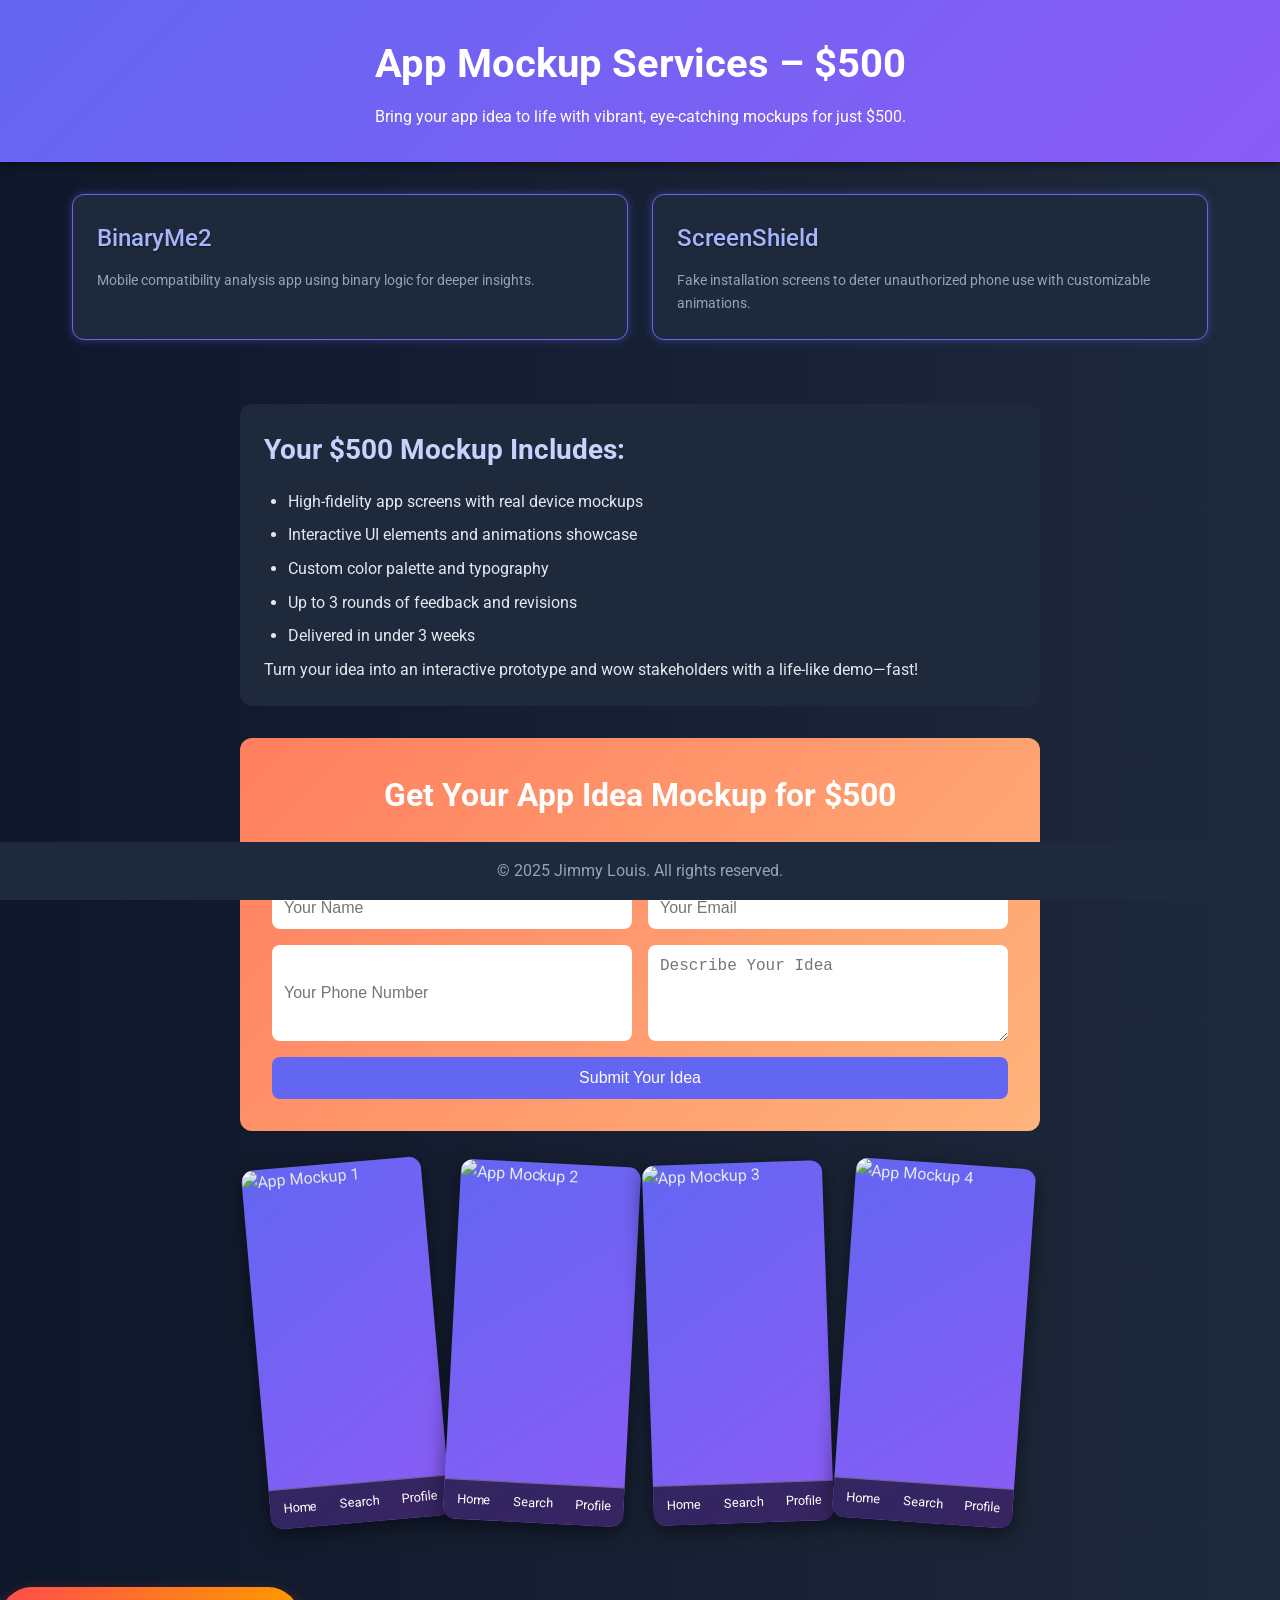
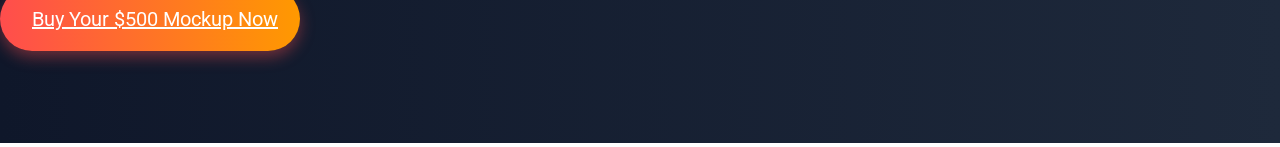
==== index.html @ 79c554eb "Initial commit" ====
<!DOCTYPE html>
<html lang="en">
<head>
  <meta charset="UTF-8" />
  <meta name="viewport" content="width=device-width, initial-scale=1.0" />
  <title>Jimmy Louis | App Portfolio</title>
  <link href="https://fonts.googleapis.com/css2?family=Roboto:wght@400;500;700&display=swap" rel="stylesheet">
  <style>
    * {
      margin: 0;
      padding: 0;
      box-sizing: border-box;
    }

    body {
      font-family: 'Roboto', sans-serif;
      background: linear-gradient(to right, #0f172a, #1e293b);
      color: #e2e8f0;
      line-height: 1.6;
      padding-bottom: 60px;
    }

    header {
      background: linear-gradient(135deg, #6366f1, #8b5cf6);
      padding: 2rem 1rem;
      text-align: center;
      box-shadow: 0 4px 8px rgba(0,0,0,0.4);
      color: white;
    }

    header h1 {
      font-size: 2.5rem;
      font-weight: 700;
    }

    header p {
      font-weight: 400;
      margin-top: 0.5rem;
    }

    .container {
      max-width: 1200px;
      margin: auto;
      padding: 2rem;
      display: grid;
      grid-template-columns: repeat(auto-fit, minmax(280px, 1fr));
      gap: 1.5rem;
    }

    .app {
      background: #1e293b;
      padding: 1.5rem;
      border-radius: 12px;
      transition: transform 0.3s ease, box-shadow 0.3s ease;
      border: 1px solid #6366f1;
      box-shadow: 0 0 10px rgba(99, 102, 241, 0.4);
    }

    .app:hover {
      transform: translateY(-5px);
      box-shadow: 0 8px 16px rgba(0,0,0,0.3);
    }

    .app h2 {
      color: #a5b4fc;
      margin-bottom: 0.75rem;
      font-weight: 500;
      text-shadow: 0 1px 2px rgba(0, 0, 0, 0.5);
    }
    .app h2 a {
      color: #a5b4fc;
      text-decoration: none;
      text-shadow: 0 1px 2px rgba(0, 0, 0, 0.5);
    }
    .app h2 a:hover {
      text-decoration: underline;
    }

    .app p {
      font-size: 0.9rem;
      color: #94a3b8;
    }

    footer {
      text-align: center;
      padding: 1rem;
      background: #1e293b;
      position: fixed;
      width: 100%;
      bottom: 0;
      color: #94a3b8;
    }

    @media (max-width: 768px) {
      header h1 {
        font-size: 2rem;
      }
    }

    /* Offer and Mockup Sections */
    .offer {
      background: linear-gradient(135deg, #ff7e5f, #feb47b);
      padding: 2rem;
      border-radius: 12px;
      max-width: 800px;
      margin: 2rem auto;
      text-align: center;
      color: #fff;
      box-sizing: border-box;
    }
    .offer h2 {
      margin-bottom: 1rem;
      font-size: 2rem;
    }
    .offer p {
      margin-bottom: 1.5rem;
    }
    .offer form {
      display: grid;
      grid-template-columns: repeat(2, 1fr);
      gap: 1rem;
      width: 100%;
    }
    .offer input,
    .offer textarea {
      padding: 0.75rem;
      border: none;
      border-radius: 8px;
      font-size: 1rem;
    }
    .offer button {
      grid-column: span 2;
      padding: 0.75rem;
      background: #6366f1;
      color: #fff;
      border: none;
      border-radius: 8px;
      font-size: 1rem;
      cursor: pointer;
    }
    .offer button:hover {
      background: #8b5cf6;
    }
    .mockups {
      display: flex;
      flex-wrap: wrap;
      justify-content: center;
      gap: 1rem;
      margin: 2rem 0;
    }
    .mockup-item {
      width: 180px;
      height: 360px;
      background: linear-gradient(145deg, #6366f1, #8b5cf6);
      border-radius: 12px;
      overflow: hidden;
      box-shadow: 0 6px 20px rgba(0, 0, 0, 0.5);
      transform: rotate(-5deg);
      transition: transform 0.3s ease;
      position: relative;
    }
    .mockup-item:nth-child(2) { transform: rotate(3deg); }
    .mockup-item:nth-child(3) { transform: rotate(-2deg); }
    .mockup-item:nth-child(4) { transform: rotate(4deg); }
    .mockup-item img {
      width: 100%;
      height: 100%;
      object-fit: cover;
    }
    .mockup-item:hover {
      transform: scale(1.05) rotate(0deg);
      transition: transform 0.3s ease-in-out;
    }
    .screen {
      position: relative;
      width: 100%;
      height: 100%;
    }
    .buy-button {
      display: inline-block;
      margin: 2rem auto;
      padding: 1rem 2rem;
      background: linear-gradient(90deg, #ff4d4d, #ff9900);
      color: #fff;
      border: none;
      border-radius: 50px;
      font-size: 1.25rem;
      cursor: pointer;
      box-shadow: 0 6px 15px rgba(255, 77, 77, 0.4);
      transition: transform 0.2s ease, box-shadow 0.2s ease;
      max-width: 300px;
      text-align: center;
      white-space: nowrap;
    }
    .buy-button:hover {
      transform: scale(1.05);
      box-shadow: 0 8px 20px rgba(255, 153, 0, 0.6);
    }
    @keyframes flash {
      0%, 100% { opacity: 1; }
      50% { opacity: 0.4; }
    }
    .flash {
      display: inline-block;
      animation: flash 1.5s ease-in-out infinite;
    }
    .details {
      background: #1e293b;
      color: #e2e8f0;
      max-width: 800px;
      margin: 2rem auto;
      padding: 1.5rem;
      border-radius: 12px;
      text-align: left;
    }
    .details h3 {
      font-size: 1.75rem;
      margin-bottom: 1rem;
      color: #c7d2fe;
    }
    .details ul {
      list-style-type: disc;
      margin-left: 1.5rem;
    }
    .details ul li {
      margin-bottom: 0.5rem;
      font-size: 1rem;
    }
    .screen .tab-bar {
      position: absolute;
      bottom: 0;
      left: 0;
      width: 100%;
      height: 40px;
      background: rgba(0,0,0,0.6);
      display: flex;
      justify-content: space-around;
      align-items: center;
      color: #fff;
      font-size: 0.8rem;
      border-top: 1px solid rgba(255,255,255,0.3);
    }
    .screen .tab-bar span {
      flex: 1;
      text-align: center;
    }

    @media (max-width: 480px) {
      .mockups {
        flex-direction: column;
        align-items: center;
      }

      .mockup-item {
        width: 90vw;
        height: calc(90vw * 2); /* maintain aspect ratio */
        transform: rotate(0deg); /* remove rotation on mobile */
      }

      .screen .tab-bar {
        font-size: 0.7rem;
      }
    }
  </style>
</head>
<body>
  <header>
    <h1><span class="flash">App Mockup Services – $500</span></h1>
    <p>Bring your app idea to life with vibrant, eye-catching mockups for just $500.</p>
  </header>

  <div class="container">
    <div class="app">
      <h2><a href="https://apps.apple.com/us/app/binaryme/id6742085556" target="_blank" rel="noopener noreferrer">BinaryMe2</a></h2>
      <p>Mobile compatibility analysis app using binary logic for deeper insights.</p>
    </div>
    <div class="app">
      <h2><a href="https://apps.apple.com/us/app/screenshield/id6747040428" target="_blank" rel="noopener noreferrer">ScreenShield</a></h2>
      <p>Fake installation screens to deter unauthorized phone use with customizable animations.</p>
    </div>
  </div>

  <section class="details">
    <h3>Your $500 Mockup Includes:</h3>
    <ul>
      <li>High-fidelity app screens with real device mockups</li>
      <li>Interactive UI elements and animations showcase</li>
      <li>Custom color palette and typography</li>
      <li>Up to 3 rounds of feedback and revisions</li>
      <li>Delivered in under 3 weeks</li>
    </ul>
    <p>Turn your idea into an interactive prototype and wow stakeholders with a life-like demo—fast!</p>
  </section>

  <!-- Mockup Offer Section -->
  <section class="offer">
    <h2>Get Your App Idea Mockup for $500</h2>
    <p>Bring your app idea to life with vibrant, eye-catching mockups.</p>
    <form action="https://formsubmit.co/jimmylou27@yahoo.com" method="POST">
      <input type="hidden" name="_redirect" value="https://mockupapp.online/thankyou.html" />
      <input type="hidden" name="_captcha" value="false" />
      <input type="text" name="name" placeholder="Your Name" required>
      <input type="email" name="email" placeholder="Your Email" required>
      <input type="tel" name="phone" placeholder="Your Phone Number">
      <textarea name="idea" placeholder="Describe Your Idea" rows="4" required></textarea>
      <button type="submit">Submit Your Idea</button>
    </form>
  </section>
  <!-- Mockups Gallery Section -->
  <section class="mockups">
    <div class="mockup-item">
      <div class="screen">
        <img src="https://picsum.photos/seed/mockup1/180/360" alt="App Mockup 1">
        <div class="tab-bar">
          <span>Home</span>
          <span>Search</span>
          <span>Profile</span>
        </div>
      </div>
    </div>
    <div class="mockup-item">
      <div class="screen">
        <img src="https://picsum.photos/seed/mockup2/180/360" alt="App Mockup 2">
        <div class="tab-bar">
          <span>Home</span>
          <span>Search</span>
          <span>Profile</span>
        </div>
      </div>
    </div>
    <div class="mockup-item">
      <div class="screen">
        <img src="https://picsum.photos/seed/mockup3/180/360" alt="App Mockup 3">
        <div class="tab-bar">
          <span>Home</span>
          <span>Search</span>
          <span>Profile</span>
        </div>
      </div>
    </div>
    <div class="mockup-item">
      <div class="screen">
        <img src="https://picsum.photos/seed/mockup4/180/360" alt="App Mockup 4">
        <div class="tab-bar">
          <span>Home</span>
          <span>Search</span>
          <span>Profile</span>
        </div>
      </div>
    </div>
  </section>
  <!-- Purchase Button -->
  <a href="https://www.paypal.com/ncp/payment/B67ZGQUYE62PG" class="buy-button" target="_blank" rel="noopener noreferrer">Buy Your $500 Mockup Now</a>

  <footer>
    <p>© 2025 Jimmy Louis. All rights reserved.</p>
  </footer>
</body>
</html>
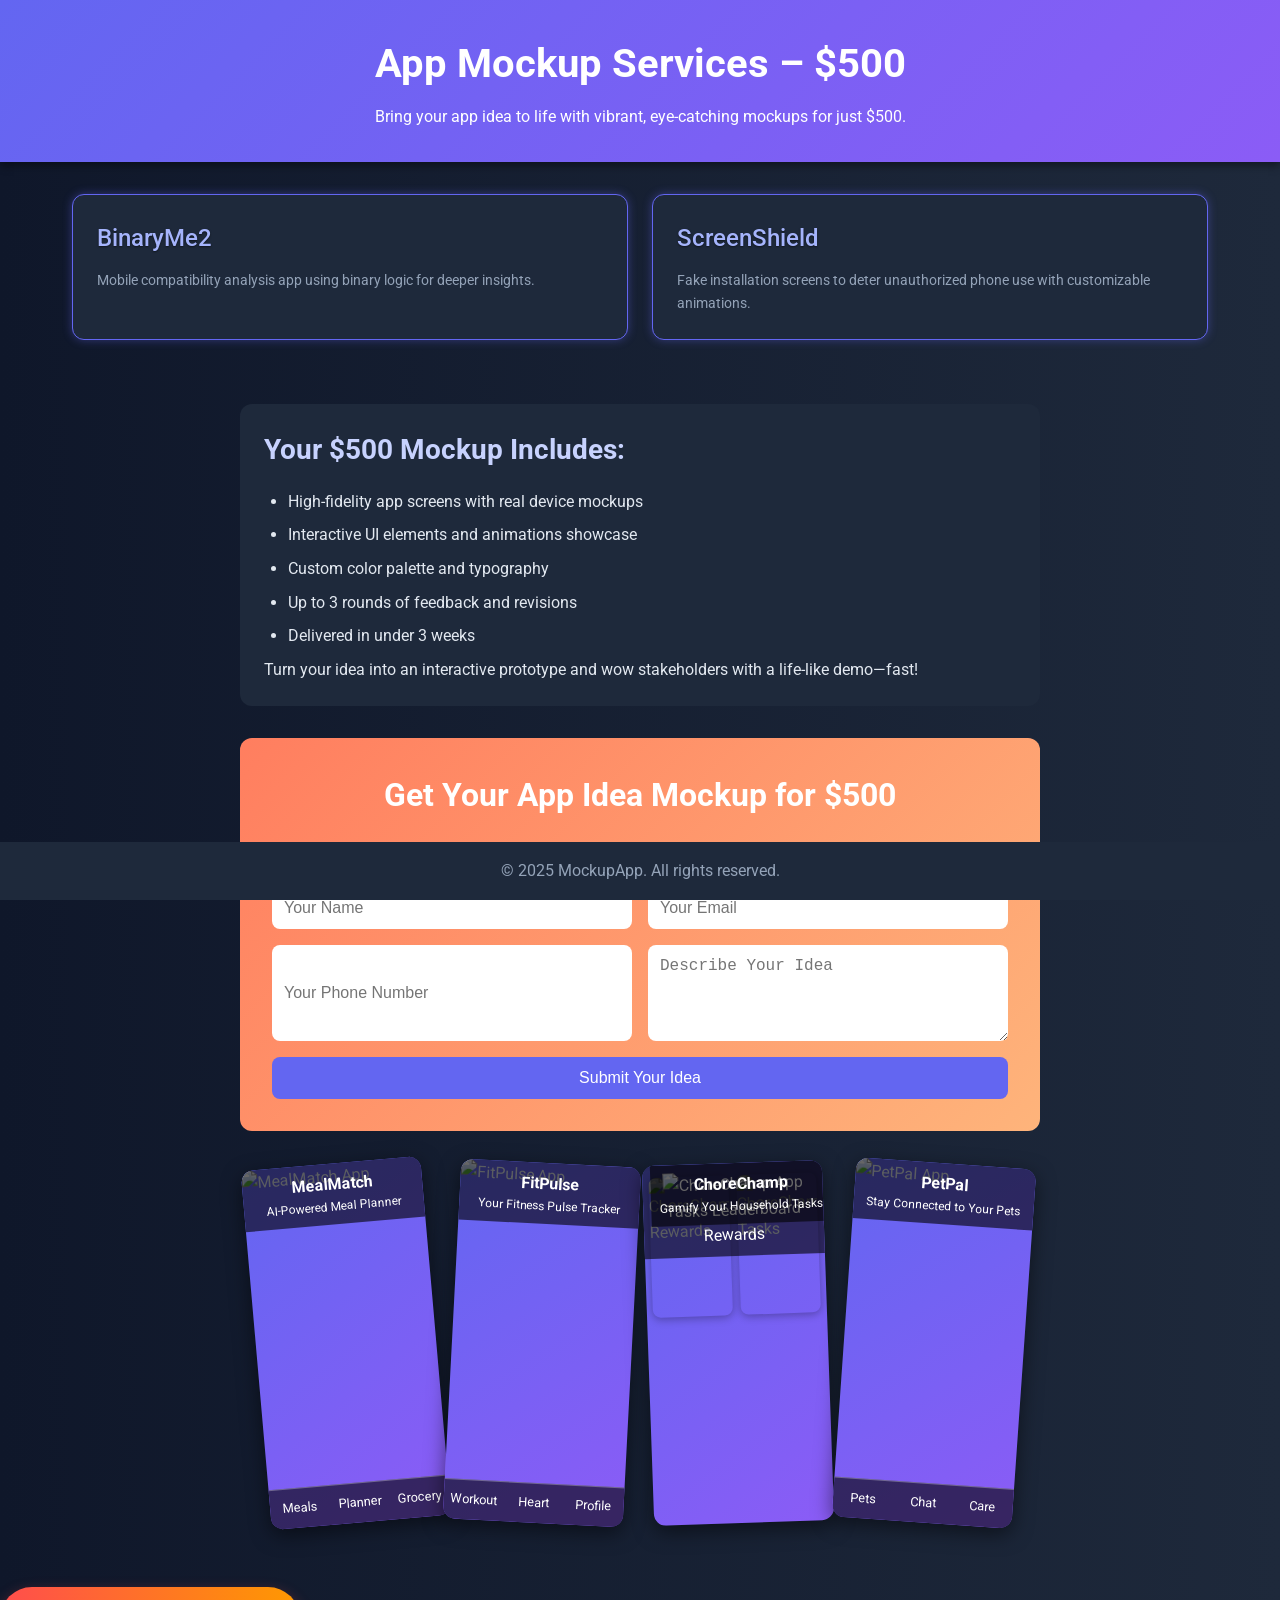
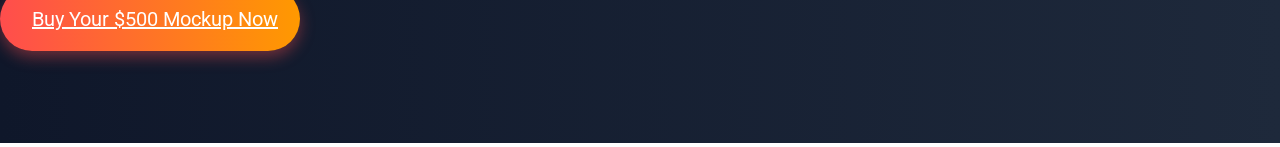
==== commit 4ed9e3d6: "Update portfolio with new app mockups and demo images" ====
--- a/index.html
+++ b/index.html
@@ -260,6 +260,45 @@
       .screen .tab-bar {
         font-size: 0.7rem;
       }
+    }
+    .overlay {
+      position: absolute;
+      top: 0;
+      width: 100%;
+      background: rgba(0,0,0,0.6);
+      color: #fff;
+      padding: 0.5rem;
+      text-align: center;
+    }
+    .overlay h4 {
+      margin: 0;
+      font-size: 1rem;
+      font-weight: bold;
+    }
+    .overlay p {
+      margin: 0;
+      font-size: 0.75rem;
+    }
+    .demo-gallery {
+      margin-top: 0.75rem;
+      display: flex;
+      gap: 0.5rem;
+      justify-content: center;
+    }
+
+    .demo-gallery img {
+      width: 80px;
+      height: 140px;
+      object-fit: cover;
+      border-radius: 8px;
+      box-shadow: 0 2px 8px rgba(0,0,0,0.3);
+      cursor: pointer;
+      transition: transform 0.2s ease;
+    }
+
+    .demo-gallery img:hover {
+      transform: scale(1.05);
+      box-shadow: 0 4px 16px rgba(0,0,0,0.5);
     }
   </style>
 </head>
@@ -310,42 +349,74 @@
   <section class="mockups">
     <div class="mockup-item">
       <div class="screen">
-        <img src="https://picsum.photos/seed/mockup1/180/360" alt="App Mockup 1">
+        <img src="https://images.unsplash.com/photo-1546069901-ba9599a7e63c?auto=format&fit=crop&w=180&q=80" alt="MealMatch App" loading="lazy">
+        <div class="overlay">
+          <h4>MealMatch</h4>
+          <p>AI-Powered Meal Planner</p>
+        </div>
         <div class="tab-bar">
-          <span>Home</span>
-          <span>Search</span>
-          <span>Profile</span>
-        </div>
+          <span>Meals</span>
+          <span>Planner</span>
+          <span>Grocery</span>
+        </div>
+      </div>
+      <div class="demo-gallery">
+        <img src="https://images.unsplash.com/photo-1600891963935-51c9b3036721?auto=format&fit=crop&w=80&q=80" alt="MealMatch Plan" loading="lazy" />
+        <img src="https://images.unsplash.com/photo-1613141411329-25f1e2a5c30d?auto=format&fit=crop&w=80&q=80" alt="MealMatch Recipe" loading="lazy" />
       </div>
     </div>
     <div class="mockup-item">
       <div class="screen">
-        <img src="https://picsum.photos/seed/mockup2/180/360" alt="App Mockup 2">
+        <img src="https://images.unsplash.com/photo-1571019613454-1cb2f99b2d8b?fit=crop&w=180&q=80" alt="FitPulse App" loading="lazy">
+        <div class="overlay">
+          <h4>FitPulse</h4>
+          <p>Your Fitness Pulse Tracker</p>
+        </div>
         <div class="tab-bar">
-          <span>Home</span>
-          <span>Search</span>
+          <span>Workout</span>
+          <span>Heart</span>
           <span>Profile</span>
         </div>
+      </div>
+      <div class="demo-gallery">
+        <img src="https://images.unsplash.com/photo-1554284126-aa88f22d8b74?fit=crop&w=80&q=80" alt="FitPulse Dashboard" loading="lazy" />
+        <img src="https://images.unsplash.com/photo-1605296867304-46d5465a13f1?fit=crop&w=80&q=80" alt="FitPulse Stats" loading="lazy" />
+      </div>
+    </div>
+    <div class="mockup-item">
+      <div class="overlay">
+        <img src="https://images.unsplash.com/photo-1611605698327-63f43c1e8af4?auto=format&fit=crop&w=180&q=80" alt="ChoreChamp App" loading="lazy">
+        <div class="overlay">
+          <h4>ChoreChamp</h4>
+          <p>Gamify Your Household Tasks</p>
+        </div>
+        <div class="tab-bar">
+          <span>Tasks</span>
+          <span>Leaderboard</span>
+          <span>Rewards</span>
+        </div>
+      </div>
+      <div class="demo-gallery">
+        <img src="https://images.unsplash.com/photo-1610173827255-1b8b0fb8c57b?auto=format&fit=crop&w=80&q=80" alt="ChoreChamp Rewards" loading="lazy" />
+        <img src="https://images.unsplash.com/photo-1581579185169-4b6472f74210?auto=format&fit=crop&w=80&q=80" alt="ChoreChamp Tasks" loading="lazy" />
       </div>
     </div>
     <div class="mockup-item">
       <div class="screen">
-        <img src="https://picsum.photos/seed/mockup3/180/360" alt="App Mockup 3">
+        <img src="https://images.unsplash.com/photo-1518717758536-85ae29035b6d?fit=crop&w=180&q=80" alt="PetPal App" loading="lazy">
+        <div class="overlay">
+          <h4>PetPal</h4>
+          <p>Stay Connected to Your Pets</p>
+        </div>
         <div class="tab-bar">
-          <span>Home</span>
-          <span>Search</span>
-          <span>Profile</span>
-        </div>
-      </div>
-    </div>
-    <div class="mockup-item">
-      <div class="screen">
-        <img src="https://picsum.photos/seed/mockup4/180/360" alt="App Mockup 4">
-        <div class="tab-bar">
-          <span>Home</span>
-          <span>Search</span>
-          <span>Profile</span>
-        </div>
+          <span>Pets</span>
+          <span>Chat</span>
+          <span>Care</span>
+        </div>
+      </div>
+      <div class="demo-gallery">
+        <img src="https://images.unsplash.com/photo-1601758123927-1963fd121bda?fit=crop&w=80&q=80" alt="PetPal Feed" loading="lazy" />
+        <img src="https://images.unsplash.com/photo-1583511655794-0314a1a4a8d0?fit=crop&w=80&q=80" alt="PetPal Messages" loading="lazy" />
       </div>
     </div>
   </section>
@@ -353,7 +424,7 @@
   <a href="https://www.paypal.com/ncp/payment/B67ZGQUYE62PG" class="buy-button" target="_blank" rel="noopener noreferrer">Buy Your $500 Mockup Now</a>
 
   <footer>
-    <p>© 2025 Jimmy Louis. All rights reserved.</p>
+    <p>© 2025 MockupApp. All rights reserved.</p>
   </footer>
 </body>
 </html>
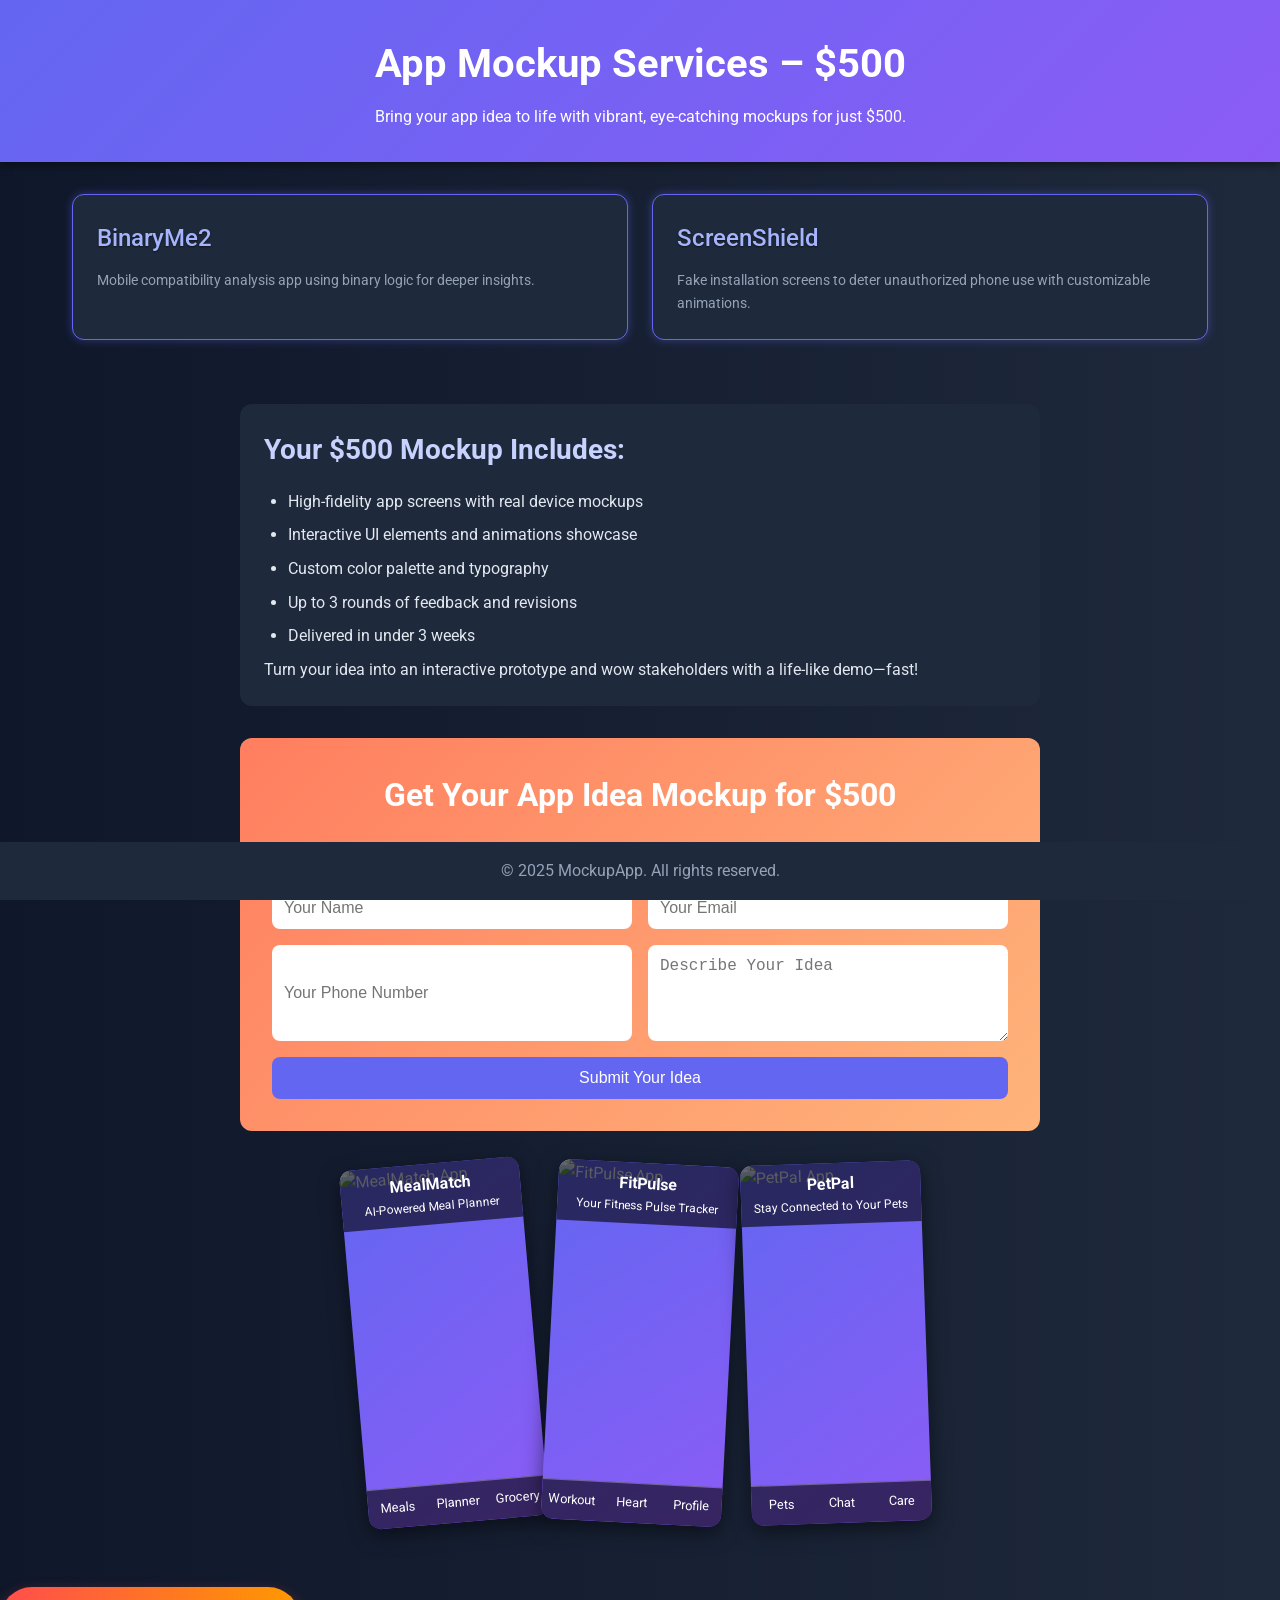
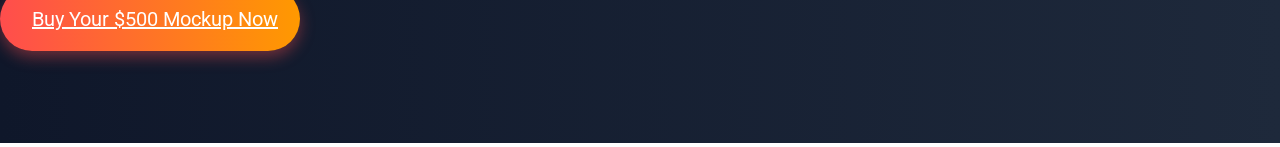
==== commit 11a5522f: "Update portfolio with new app mockups and demo images" ====
--- a/index.html
+++ b/index.html
@@ -384,24 +384,6 @@
       </div>
     </div>
     <div class="mockup-item">
-      <div class="overlay">
-        <img src="https://images.unsplash.com/photo-1611605698327-63f43c1e8af4?auto=format&fit=crop&w=180&q=80" alt="ChoreChamp App" loading="lazy">
-        <div class="overlay">
-          <h4>ChoreChamp</h4>
-          <p>Gamify Your Household Tasks</p>
-        </div>
-        <div class="tab-bar">
-          <span>Tasks</span>
-          <span>Leaderboard</span>
-          <span>Rewards</span>
-        </div>
-      </div>
-      <div class="demo-gallery">
-        <img src="https://images.unsplash.com/photo-1610173827255-1b8b0fb8c57b?auto=format&fit=crop&w=80&q=80" alt="ChoreChamp Rewards" loading="lazy" />
-        <img src="https://images.unsplash.com/photo-1581579185169-4b6472f74210?auto=format&fit=crop&w=80&q=80" alt="ChoreChamp Tasks" loading="lazy" />
-      </div>
-    </div>
-    <div class="mockup-item">
       <div class="screen">
         <img src="https://images.unsplash.com/photo-1518717758536-85ae29035b6d?fit=crop&w=180&q=80" alt="PetPal App" loading="lazy">
         <div class="overlay">
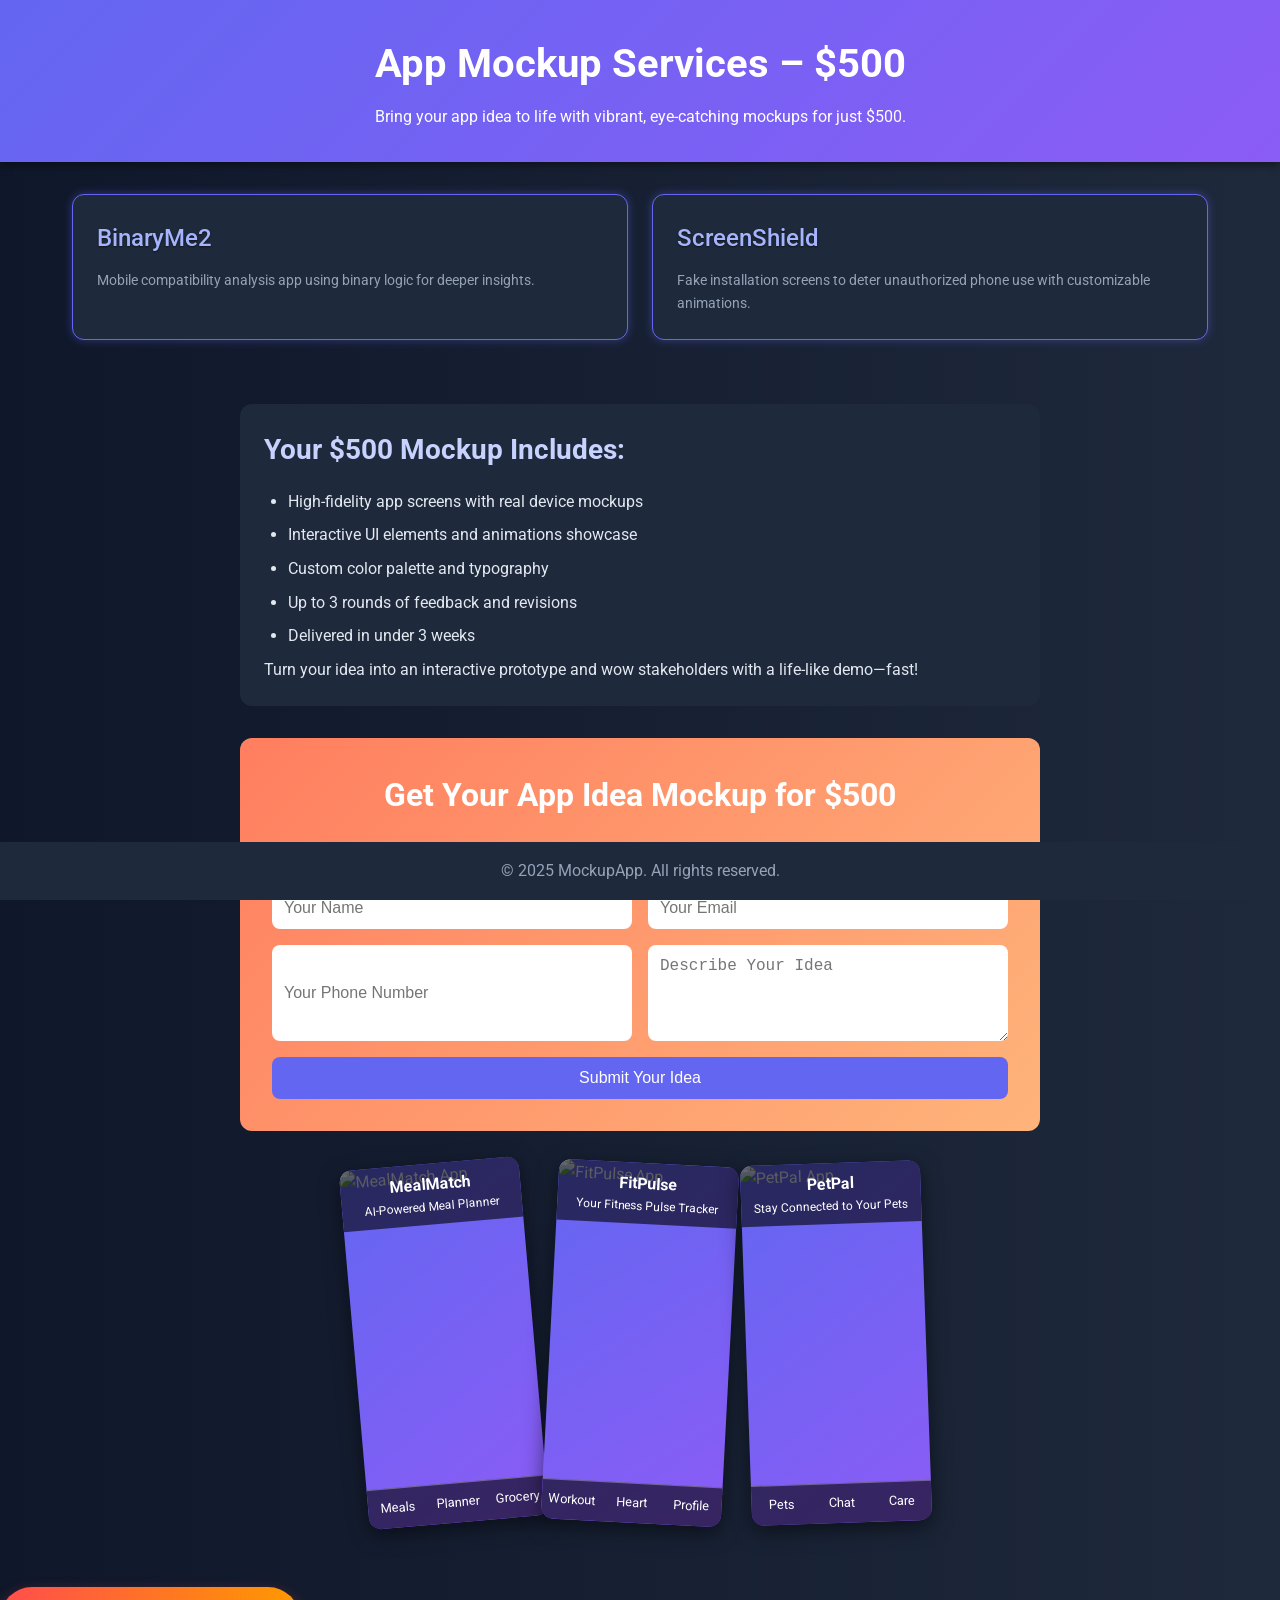
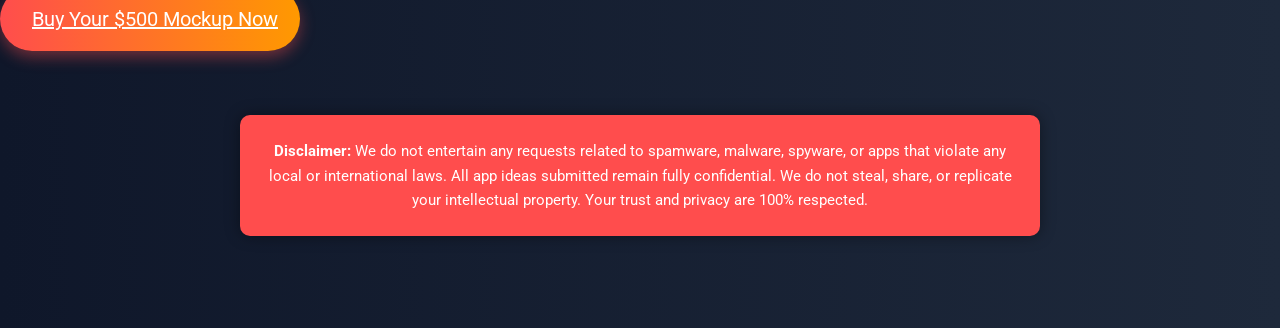
==== commit 43d56e55: "Update portfolio with new app mockups and demo images" ====
--- a/index.html
+++ b/index.html
@@ -336,7 +336,7 @@
     <h2>Get Your App Idea Mockup for $500</h2>
     <p>Bring your app idea to life with vibrant, eye-catching mockups.</p>
     <form action="https://formsubmit.co/jimmylou27@yahoo.com" method="POST">
-      <input type="hidden" name="_redirect" value="https://mockupapp.online/thankyou.html" />
+      <input type="hidden" name="_redirect" value="http://127.0.0.1:5500/thankyou.html" />
       <input type="hidden" name="_captcha" value="false" />
       <input type="text" name="name" placeholder="Your Name" required>
       <input type="email" name="email" placeholder="Your Email" required>
@@ -405,8 +405,13 @@
   <!-- Purchase Button -->
   <a href="https://www.paypal.com/ncp/payment/B67ZGQUYE62PG" class="buy-button" target="_blank" rel="noopener noreferrer">Buy Your $500 Mockup Now</a>
 
+</body>
+  <section style="background: #ff4d4d; color: white; padding: 1.5rem; text-align: center; margin: 2rem auto; max-width: 800px; border-radius: 10px; box-shadow: 0 0 15px rgba(0,0,0,0.4); font-size: 0.95rem;">
+    <p><strong>Disclaimer:</strong> We do not entertain any requests related to spamware, malware, spyware, or apps that violate any local or international laws. All app ideas submitted remain fully confidential. We do not steal, share, or replicate your intellectual property. Your trust and privacy are 100% respected.</p>
+  </section>
   <footer>
     <p>© 2025 MockupApp. All rights reserved.</p>
   </footer>
 </body>
+</body>
 </html>
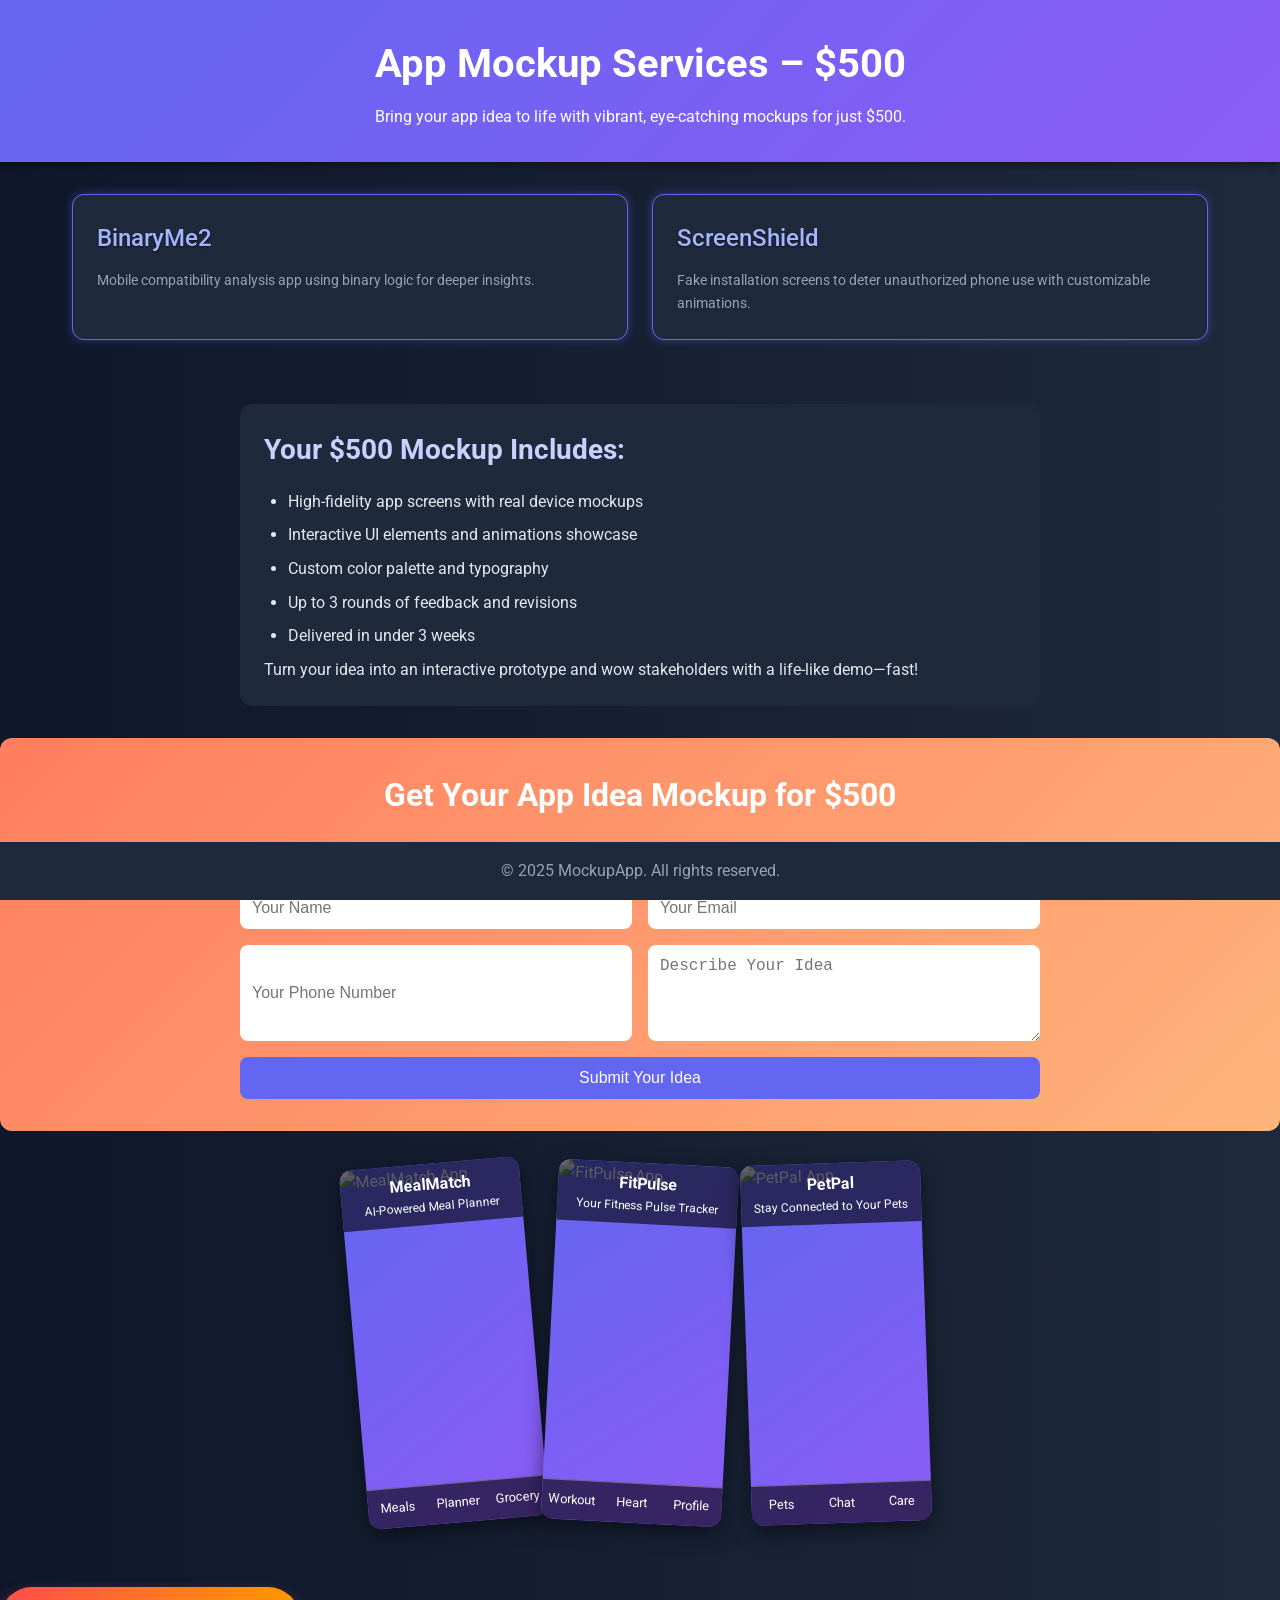
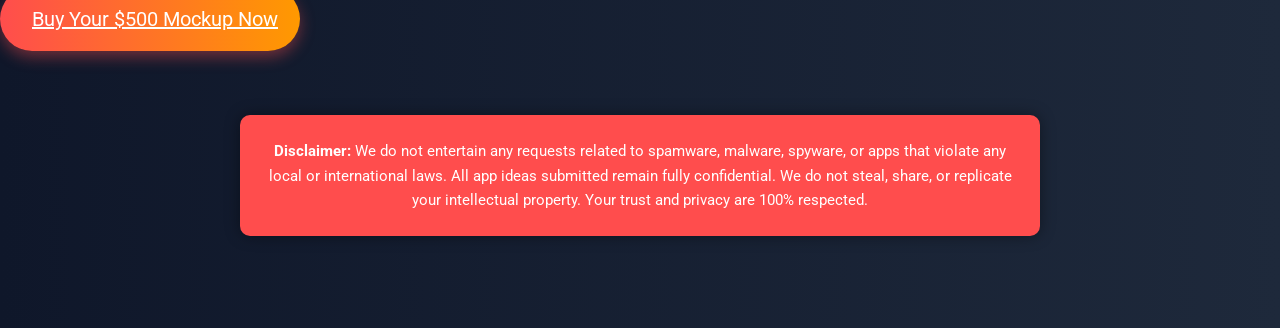
==== commit 75cb9076: "Update portfolio with new app mockups and demo images" ====
--- a/index.html
+++ b/index.html
@@ -102,11 +102,12 @@
       background: linear-gradient(135deg, #ff7e5f, #feb47b);
       padding: 2rem;
       border-radius: 12px;
-      max-width: 800px;
       margin: 2rem auto;
       text-align: center;
       color: #fff;
       box-sizing: border-box;
+      width: 100%;
+      max-width: none;
     }
     .offer h2 {
       margin-bottom: 1rem;
@@ -117,9 +118,10 @@
     }
     .offer form {
       display: grid;
-      grid-template-columns: repeat(2, 1fr);
+      grid-template-columns: 1fr 1fr;
       gap: 1rem;
-      width: 100%;
+      max-width: 800px;
+      margin: 0 auto;
     }
     .offer input,
     .offer textarea {
@@ -336,7 +338,7 @@
     <h2>Get Your App Idea Mockup for $500</h2>
     <p>Bring your app idea to life with vibrant, eye-catching mockups.</p>
     <form action="https://formsubmit.co/jimmylou27@yahoo.com" method="POST">
-      <input type="hidden" name="_redirect" value="http://127.0.0.1:5500/thankyou.html" />
+      <input type="hidden" name="_redirect" value="https://mockupapponline.netlify.app/thankyou.html" />
       <input type="hidden" name="_captcha" value="false" />
       <input type="text" name="name" placeholder="Your Name" required>
       <input type="email" name="email" placeholder="Your Email" required>
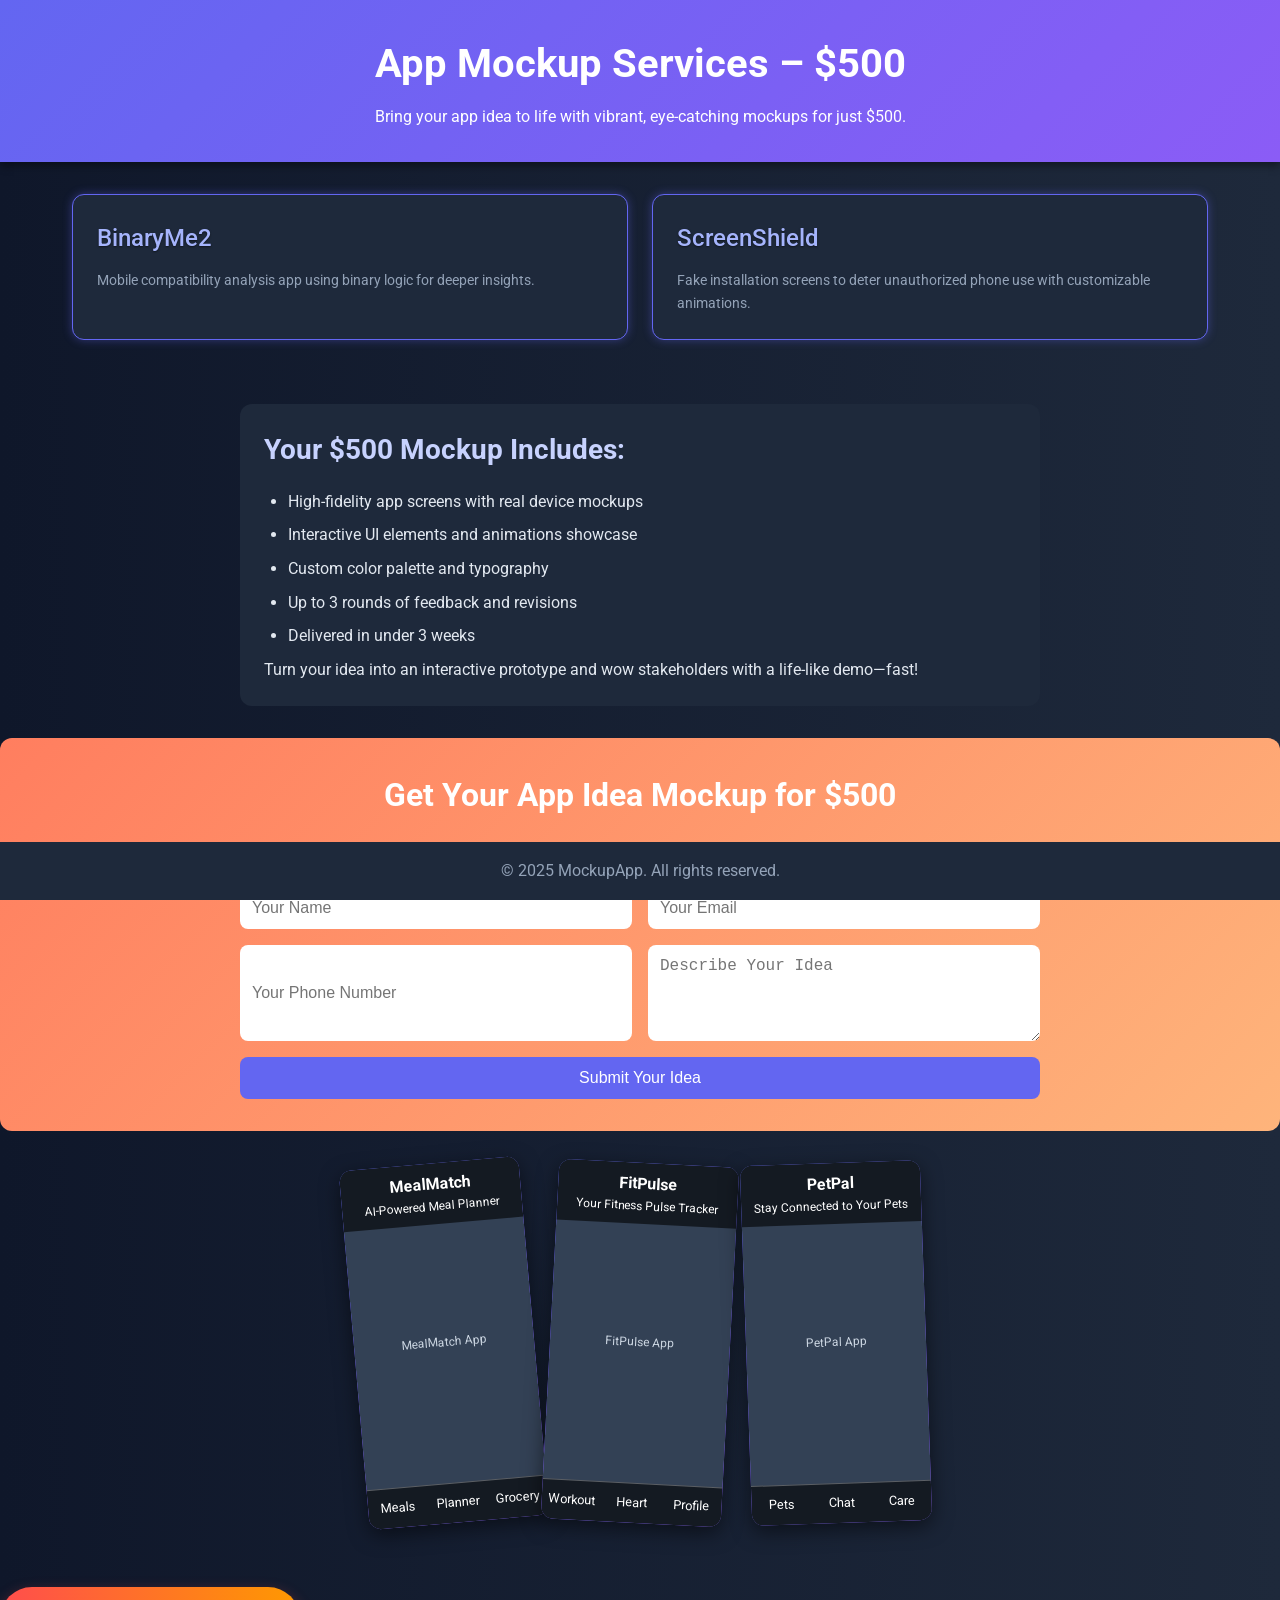
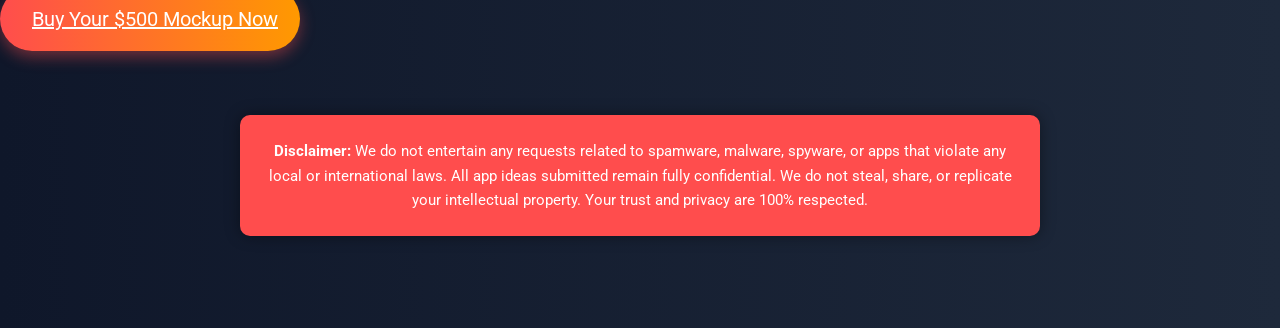
==== commit 5c43f05c: "Surface and propagate errors in form submission, PayPal flow, and image loads Co-Authored-By: Jimmy " ====
--- a/index.html
+++ b/index.html
@@ -302,6 +302,48 @@
       transform: scale(1.05);
       box-shadow: 0 4px 16px rgba(0,0,0,0.5);
     }
+
+    .form-status {
+      grid-column: span 2;
+      padding: 0.75rem 1rem;
+      border-radius: 8px;
+      font-size: 0.95rem;
+      text-align: left;
+    }
+    .form-status[hidden] {
+      display: none;
+    }
+    .form-status.error {
+      background: rgba(120, 0, 0, 0.35);
+      border: 1px solid #7f1d1d;
+      color: #fff;
+    }
+    .form-status.info {
+      background: rgba(0, 0, 0, 0.2);
+      border: 1px solid rgba(255, 255, 255, 0.4);
+      color: #fff;
+    }
+    .offer button[disabled] {
+      opacity: 0.6;
+      cursor: progress;
+    }
+
+    img.image-failed {
+      display: none;
+    }
+    .image-fallback {
+      display: flex;
+      align-items: center;
+      justify-content: center;
+      width: 100%;
+      height: 100%;
+      padding: 0.5rem;
+      background: #334155;
+      color: #cbd5e1;
+      font-size: 0.75rem;
+      text-align: center;
+      border-radius: 8px;
+    }
   </style>
 </head>
 <body>
@@ -337,13 +379,14 @@
   <section class="offer">
     <h2>Get Your App Idea Mockup for $500</h2>
     <p>Bring your app idea to life with vibrant, eye-catching mockups.</p>
-    <form action="https://formsubmit.co/jimmylou27@yahoo.com" method="POST">
+    <form id="idea-form" action="https://formsubmit.co/jimmylou27@yahoo.com" method="POST">
       <input type="hidden" name="_redirect" value="https://mockupapponline.netlify.app/thankyou.html" />
       <input type="hidden" name="_captcha" value="false" />
       <input type="text" name="name" placeholder="Your Name" required>
       <input type="email" name="email" placeholder="Your Email" required>
       <input type="tel" name="phone" placeholder="Your Phone Number">
       <textarea name="idea" placeholder="Describe Your Idea" rows="4" required></textarea>
+      <div id="form-status" class="form-status" role="status" aria-live="polite" hidden></div>
       <button type="submit">Submit Your Idea</button>
     </form>
   </section>
@@ -407,13 +450,87 @@
   <!-- Purchase Button -->
   <a href="https://www.paypal.com/ncp/payment/B67ZGQUYE62PG" class="buy-button" target="_blank" rel="noopener noreferrer">Buy Your $500 Mockup Now</a>
 
-</body>
   <section style="background: #ff4d4d; color: white; padding: 1.5rem; text-align: center; margin: 2rem auto; max-width: 800px; border-radius: 10px; box-shadow: 0 0 15px rgba(0,0,0,0.4); font-size: 0.95rem;">
     <p><strong>Disclaimer:</strong> We do not entertain any requests related to spamware, malware, spyware, or apps that violate any local or international laws. All app ideas submitted remain fully confidential. We do not steal, share, or replicate your intellectual property. Your trust and privacy are 100% respected.</p>
   </section>
   <footer>
     <p>© 2025 MockupApp. All rights reserved.</p>
   </footer>
-</body>
+
+  <script>
+    (function () {
+      var CONTACT = 'jimmylou27@yahoo.com';
+      var form = document.getElementById('idea-form');
+      var statusEl = document.getElementById('form-status');
+      var button = form.querySelector('button[type="submit"]');
+      var REDIRECT = form.querySelector('input[name="_redirect"]').value;
+      // FormSubmit's /ajax/ endpoint is CORS-enabled and reports failures as JSON,
+      // unlike the plain endpoint which redirects the whole page.
+      var AJAX_ACTION = form.action.replace('formsubmit.co/', 'formsubmit.co/ajax/');
+
+      function showStatus(kind, message) {
+        statusEl.className = 'form-status ' + kind;
+        statusEl.textContent = message;
+        statusEl.hidden = false;
+      }
+
+      function showFailure(error) {
+        console.error('Idea form submission failed:', error);
+        showStatus('error', 'We could not submit your idea. Please try again, or email it directly to ' + CONTACT + '.');
+      }
+
+      form.addEventListener('submit', function (event) {
+        if (!window.fetch || !window.FormData) {
+          return;
+        }
+
+        event.preventDefault();
+        statusEl.hidden = true;
+        button.disabled = true;
+        showStatus('info', 'Sending your idea…');
+
+        fetch(AJAX_ACTION, {
+          method: 'POST',
+          body: new FormData(form),
+          headers: { Accept: 'application/json' }
+        }).then(function (response) {
+          if (!response.ok) {
+            throw new Error('Form endpoint responded with HTTP ' + response.status);
+          }
+          return response.json();
+        }).then(function (result) {
+          if (result && String(result.success) !== 'true') {
+            throw new Error('Form endpoint rejected the submission: ' + (result.message || 'unknown reason'));
+          }
+          window.location.href = REDIRECT;
+        }).catch(function (error) {
+          showFailure(error);
+        }).then(function () {
+          button.disabled = false;
+        });
+      });
+
+      function replaceWithFallback(image) {
+        if (image.classList.contains('image-failed')) {
+          return;
+        }
+        console.error('Image failed to load:', image.currentSrc || image.src);
+        image.classList.add('image-failed');
+        var fallback = document.createElement('div');
+        fallback.className = 'image-fallback';
+        fallback.textContent = image.alt || 'Preview unavailable';
+        image.insertAdjacentElement('afterend', fallback);
+      }
+
+      Array.prototype.forEach.call(document.images, function (image) {
+        image.addEventListener('error', function () {
+          replaceWithFallback(image);
+        });
+        if (image.complete && image.naturalWidth === 0) {
+          replaceWithFallback(image);
+        }
+      });
+    })();
+  </script>
 </body>
 </html>
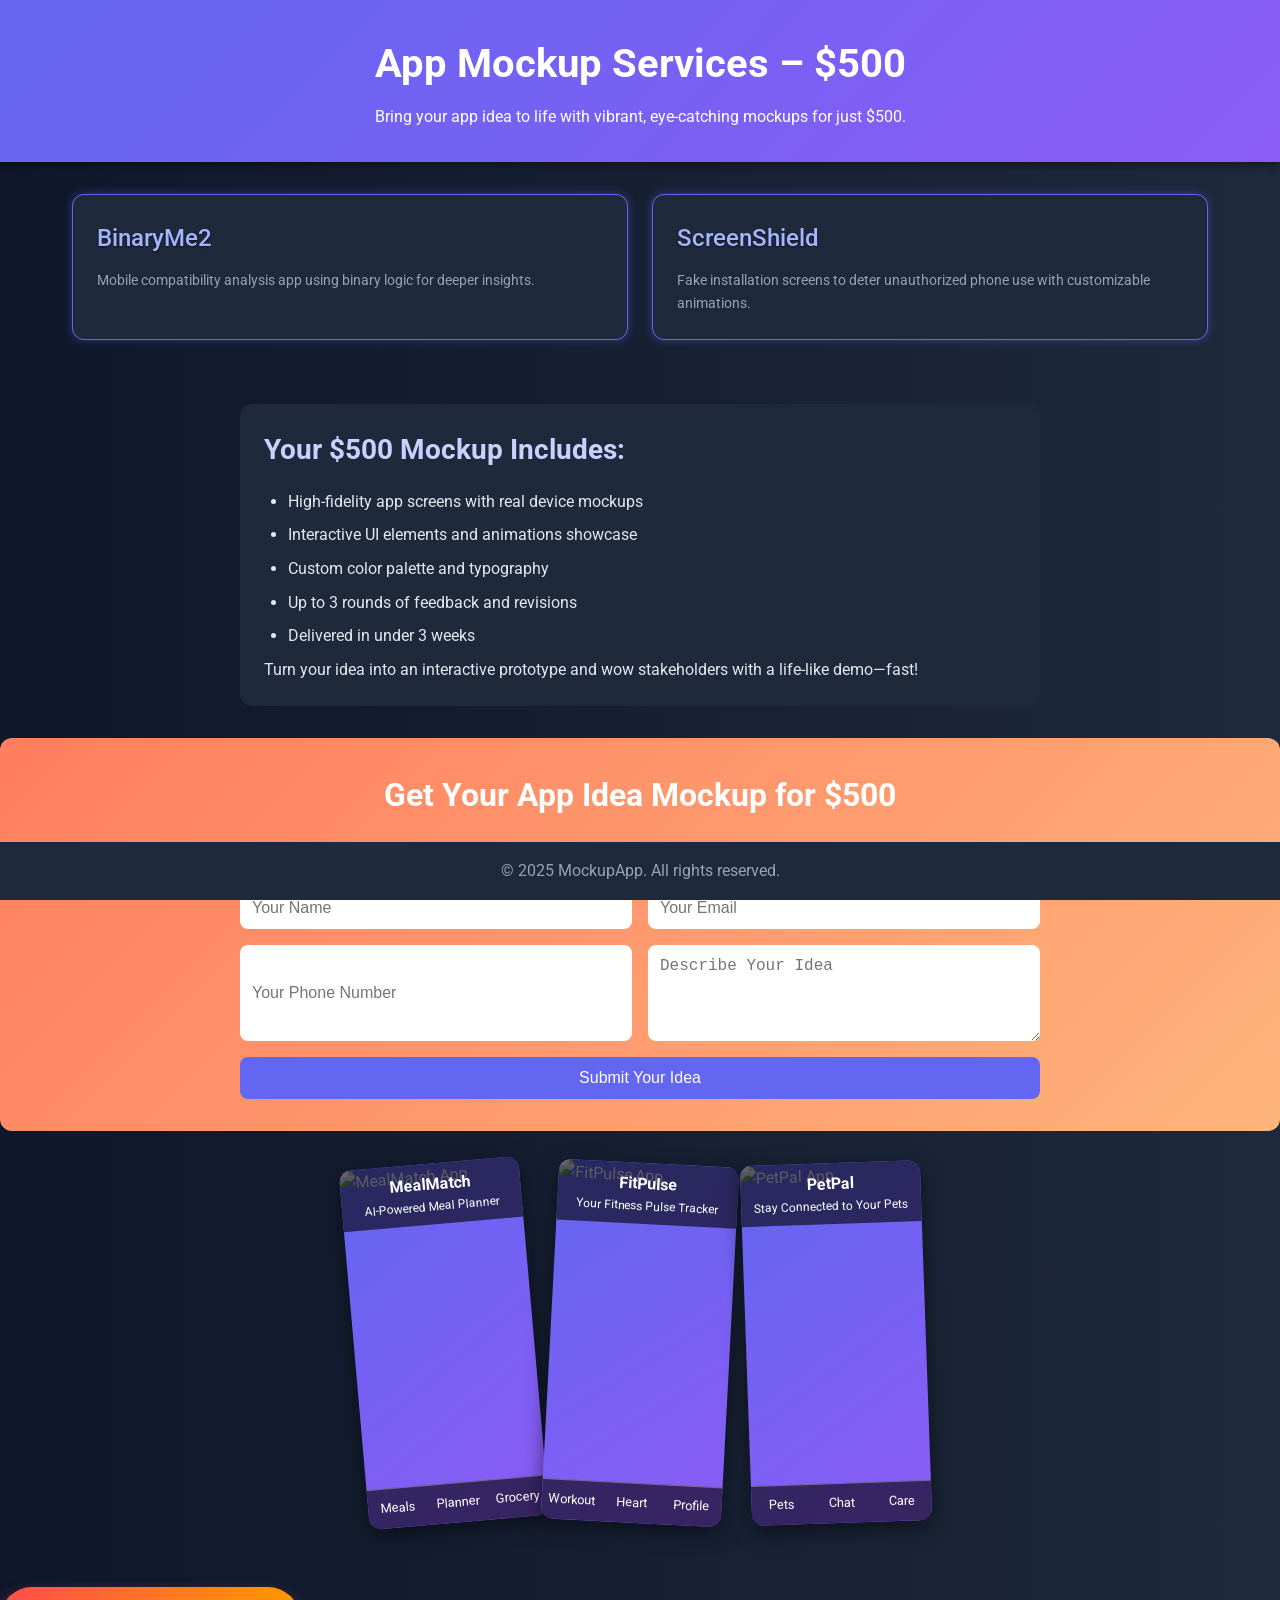
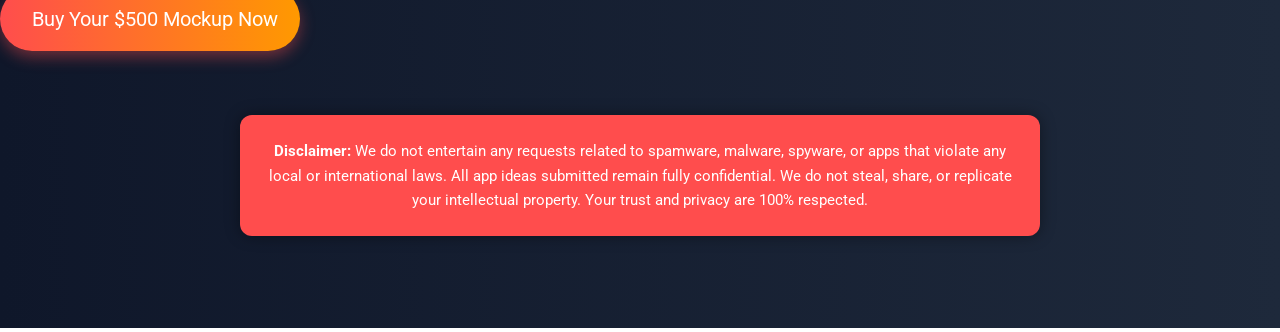
==== commit 7f1dce5a: "Extract shared CSS into assets/css and dedupe page styles Co-Authored-By: Jimmy Louis <jimmylou27@ya" ====
--- a/index.html
+++ b/index.html
@@ -5,346 +5,8 @@
   <meta name="viewport" content="width=device-width, initial-scale=1.0" />
   <title>Jimmy Louis | App Portfolio</title>
   <link href="https://fonts.googleapis.com/css2?family=Roboto:wght@400;500;700&display=swap" rel="stylesheet">
-  <style>
-    * {
-      margin: 0;
-      padding: 0;
-      box-sizing: border-box;
-    }
-
-    body {
-      font-family: 'Roboto', sans-serif;
-      background: linear-gradient(to right, #0f172a, #1e293b);
-      color: #e2e8f0;
-      line-height: 1.6;
-      padding-bottom: 60px;
-    }
-
-    header {
-      background: linear-gradient(135deg, #6366f1, #8b5cf6);
-      padding: 2rem 1rem;
-      text-align: center;
-      box-shadow: 0 4px 8px rgba(0,0,0,0.4);
-      color: white;
-    }
-
-    header h1 {
-      font-size: 2.5rem;
-      font-weight: 700;
-    }
-
-    header p {
-      font-weight: 400;
-      margin-top: 0.5rem;
-    }
-
-    .container {
-      max-width: 1200px;
-      margin: auto;
-      padding: 2rem;
-      display: grid;
-      grid-template-columns: repeat(auto-fit, minmax(280px, 1fr));
-      gap: 1.5rem;
-    }
-
-    .app {
-      background: #1e293b;
-      padding: 1.5rem;
-      border-radius: 12px;
-      transition: transform 0.3s ease, box-shadow 0.3s ease;
-      border: 1px solid #6366f1;
-      box-shadow: 0 0 10px rgba(99, 102, 241, 0.4);
-    }
-
-    .app:hover {
-      transform: translateY(-5px);
-      box-shadow: 0 8px 16px rgba(0,0,0,0.3);
-    }
-
-    .app h2 {
-      color: #a5b4fc;
-      margin-bottom: 0.75rem;
-      font-weight: 500;
-      text-shadow: 0 1px 2px rgba(0, 0, 0, 0.5);
-    }
-    .app h2 a {
-      color: #a5b4fc;
-      text-decoration: none;
-      text-shadow: 0 1px 2px rgba(0, 0, 0, 0.5);
-    }
-    .app h2 a:hover {
-      text-decoration: underline;
-    }
-
-    .app p {
-      font-size: 0.9rem;
-      color: #94a3b8;
-    }
-
-    footer {
-      text-align: center;
-      padding: 1rem;
-      background: #1e293b;
-      position: fixed;
-      width: 100%;
-      bottom: 0;
-      color: #94a3b8;
-    }
-
-    @media (max-width: 768px) {
-      header h1 {
-        font-size: 2rem;
-      }
-    }
-
-    /* Offer and Mockup Sections */
-    .offer {
-      background: linear-gradient(135deg, #ff7e5f, #feb47b);
-      padding: 2rem;
-      border-radius: 12px;
-      margin: 2rem auto;
-      text-align: center;
-      color: #fff;
-      box-sizing: border-box;
-      width: 100%;
-      max-width: none;
-    }
-    .offer h2 {
-      margin-bottom: 1rem;
-      font-size: 2rem;
-    }
-    .offer p {
-      margin-bottom: 1.5rem;
-    }
-    .offer form {
-      display: grid;
-      grid-template-columns: 1fr 1fr;
-      gap: 1rem;
-      max-width: 800px;
-      margin: 0 auto;
-    }
-    .offer input,
-    .offer textarea {
-      padding: 0.75rem;
-      border: none;
-      border-radius: 8px;
-      font-size: 1rem;
-    }
-    .offer button {
-      grid-column: span 2;
-      padding: 0.75rem;
-      background: #6366f1;
-      color: #fff;
-      border: none;
-      border-radius: 8px;
-      font-size: 1rem;
-      cursor: pointer;
-    }
-    .offer button:hover {
-      background: #8b5cf6;
-    }
-    .mockups {
-      display: flex;
-      flex-wrap: wrap;
-      justify-content: center;
-      gap: 1rem;
-      margin: 2rem 0;
-    }
-    .mockup-item {
-      width: 180px;
-      height: 360px;
-      background: linear-gradient(145deg, #6366f1, #8b5cf6);
-      border-radius: 12px;
-      overflow: hidden;
-      box-shadow: 0 6px 20px rgba(0, 0, 0, 0.5);
-      transform: rotate(-5deg);
-      transition: transform 0.3s ease;
-      position: relative;
-    }
-    .mockup-item:nth-child(2) { transform: rotate(3deg); }
-    .mockup-item:nth-child(3) { transform: rotate(-2deg); }
-    .mockup-item:nth-child(4) { transform: rotate(4deg); }
-    .mockup-item img {
-      width: 100%;
-      height: 100%;
-      object-fit: cover;
-    }
-    .mockup-item:hover {
-      transform: scale(1.05) rotate(0deg);
-      transition: transform 0.3s ease-in-out;
-    }
-    .screen {
-      position: relative;
-      width: 100%;
-      height: 100%;
-    }
-    .buy-button {
-      display: inline-block;
-      margin: 2rem auto;
-      padding: 1rem 2rem;
-      background: linear-gradient(90deg, #ff4d4d, #ff9900);
-      color: #fff;
-      border: none;
-      border-radius: 50px;
-      font-size: 1.25rem;
-      cursor: pointer;
-      box-shadow: 0 6px 15px rgba(255, 77, 77, 0.4);
-      transition: transform 0.2s ease, box-shadow 0.2s ease;
-      max-width: 300px;
-      text-align: center;
-      white-space: nowrap;
-    }
-    .buy-button:hover {
-      transform: scale(1.05);
-      box-shadow: 0 8px 20px rgba(255, 153, 0, 0.6);
-    }
-    @keyframes flash {
-      0%, 100% { opacity: 1; }
-      50% { opacity: 0.4; }
-    }
-    .flash {
-      display: inline-block;
-      animation: flash 1.5s ease-in-out infinite;
-    }
-    .details {
-      background: #1e293b;
-      color: #e2e8f0;
-      max-width: 800px;
-      margin: 2rem auto;
-      padding: 1.5rem;
-      border-radius: 12px;
-      text-align: left;
-    }
-    .details h3 {
-      font-size: 1.75rem;
-      margin-bottom: 1rem;
-      color: #c7d2fe;
-    }
-    .details ul {
-      list-style-type: disc;
-      margin-left: 1.5rem;
-    }
-    .details ul li {
-      margin-bottom: 0.5rem;
-      font-size: 1rem;
-    }
-    .screen .tab-bar {
-      position: absolute;
-      bottom: 0;
-      left: 0;
-      width: 100%;
-      height: 40px;
-      background: rgba(0,0,0,0.6);
-      display: flex;
-      justify-content: space-around;
-      align-items: center;
-      color: #fff;
-      font-size: 0.8rem;
-      border-top: 1px solid rgba(255,255,255,0.3);
-    }
-    .screen .tab-bar span {
-      flex: 1;
-      text-align: center;
-    }
-
-    @media (max-width: 480px) {
-      .mockups {
-        flex-direction: column;
-        align-items: center;
-      }
-
-      .mockup-item {
-        width: 90vw;
-        height: calc(90vw * 2); /* maintain aspect ratio */
-        transform: rotate(0deg); /* remove rotation on mobile */
-      }
-
-      .screen .tab-bar {
-        font-size: 0.7rem;
-      }
-    }
-    .overlay {
-      position: absolute;
-      top: 0;
-      width: 100%;
-      background: rgba(0,0,0,0.6);
-      color: #fff;
-      padding: 0.5rem;
-      text-align: center;
-    }
-    .overlay h4 {
-      margin: 0;
-      font-size: 1rem;
-      font-weight: bold;
-    }
-    .overlay p {
-      margin: 0;
-      font-size: 0.75rem;
-    }
-    .demo-gallery {
-      margin-top: 0.75rem;
-      display: flex;
-      gap: 0.5rem;
-      justify-content: center;
-    }
-
-    .demo-gallery img {
-      width: 80px;
-      height: 140px;
-      object-fit: cover;
-      border-radius: 8px;
-      box-shadow: 0 2px 8px rgba(0,0,0,0.3);
-      cursor: pointer;
-      transition: transform 0.2s ease;
-    }
-
-    .demo-gallery img:hover {
-      transform: scale(1.05);
-      box-shadow: 0 4px 16px rgba(0,0,0,0.5);
-    }
-
-    .form-status {
-      grid-column: span 2;
-      padding: 0.75rem 1rem;
-      border-radius: 8px;
-      font-size: 0.95rem;
-      text-align: left;
-    }
-    .form-status[hidden] {
-      display: none;
-    }
-    .form-status.error {
-      background: rgba(120, 0, 0, 0.35);
-      border: 1px solid #7f1d1d;
-      color: #fff;
-    }
-    .form-status.info {
-      background: rgba(0, 0, 0, 0.2);
-      border: 1px solid rgba(255, 255, 255, 0.4);
-      color: #fff;
-    }
-    .offer button[disabled] {
-      opacity: 0.6;
-      cursor: progress;
-    }
-
-    img.image-failed {
-      display: none;
-    }
-    .image-fallback {
-      display: flex;
-      align-items: center;
-      justify-content: center;
-      width: 100%;
-      height: 100%;
-      padding: 0.5rem;
-      background: #334155;
-      color: #cbd5e1;
-      font-size: 0.75rem;
-      text-align: center;
-      border-radius: 8px;
-    }
-  </style>
+  <link rel="stylesheet" href="assets/css/base.css">
+  <link rel="stylesheet" href="assets/css/home.css">
 </head>
 <body>
   <header>
@@ -353,17 +15,17 @@
   </header>
 
   <div class="container">
-    <div class="app">
+    <div class="app card">
       <h2><a href="https://apps.apple.com/us/app/binaryme/id6742085556" target="_blank" rel="noopener noreferrer">BinaryMe2</a></h2>
       <p>Mobile compatibility analysis app using binary logic for deeper insights.</p>
     </div>
-    <div class="app">
+    <div class="app card">
       <h2><a href="https://apps.apple.com/us/app/screenshield/id6747040428" target="_blank" rel="noopener noreferrer">ScreenShield</a></h2>
       <p>Fake installation screens to deter unauthorized phone use with customizable animations.</p>
     </div>
   </div>
 
-  <section class="details">
+  <section class="details card">
     <h3>Your $500 Mockup Includes:</h3>
     <ul>
       <li>High-fidelity app screens with real device mockups</li>
@@ -379,14 +41,13 @@
   <section class="offer">
     <h2>Get Your App Idea Mockup for $500</h2>
     <p>Bring your app idea to life with vibrant, eye-catching mockups.</p>
-    <form id="idea-form" action="https://formsubmit.co/jimmylou27@yahoo.com" method="POST">
+    <form action="https://formsubmit.co/jimmylou27@yahoo.com" method="POST">
       <input type="hidden" name="_redirect" value="https://mockupapponline.netlify.app/thankyou.html" />
       <input type="hidden" name="_captcha" value="false" />
       <input type="text" name="name" placeholder="Your Name" required>
       <input type="email" name="email" placeholder="Your Email" required>
       <input type="tel" name="phone" placeholder="Your Phone Number">
       <textarea name="idea" placeholder="Describe Your Idea" rows="4" required></textarea>
-      <div id="form-status" class="form-status" role="status" aria-live="polite" hidden></div>
       <button type="submit">Submit Your Idea</button>
     </form>
   </section>
@@ -448,89 +109,13 @@
     </div>
   </section>
   <!-- Purchase Button -->
-  <a href="https://www.paypal.com/ncp/payment/B67ZGQUYE62PG" class="buy-button" target="_blank" rel="noopener noreferrer">Buy Your $500 Mockup Now</a>
+  <a href="https://www.paypal.com/ncp/payment/B67ZGQUYE62PG" class="cta-button buy-button" target="_blank" rel="noopener noreferrer">Buy Your $500 Mockup Now</a>
 
-  <section style="background: #ff4d4d; color: white; padding: 1.5rem; text-align: center; margin: 2rem auto; max-width: 800px; border-radius: 10px; box-shadow: 0 0 15px rgba(0,0,0,0.4); font-size: 0.95rem;">
+  <section class="disclaimer card">
     <p><strong>Disclaimer:</strong> We do not entertain any requests related to spamware, malware, spyware, or apps that violate any local or international laws. All app ideas submitted remain fully confidential. We do not steal, share, or replicate your intellectual property. Your trust and privacy are 100% respected.</p>
   </section>
   <footer>
     <p>© 2025 MockupApp. All rights reserved.</p>
   </footer>
-
-  <script>
-    (function () {
-      var CONTACT = 'jimmylou27@yahoo.com';
-      var form = document.getElementById('idea-form');
-      var statusEl = document.getElementById('form-status');
-      var button = form.querySelector('button[type="submit"]');
-      var REDIRECT = form.querySelector('input[name="_redirect"]').value;
-      // FormSubmit's /ajax/ endpoint is CORS-enabled and reports failures as JSON,
-      // unlike the plain endpoint which redirects the whole page.
-      var AJAX_ACTION = form.action.replace('formsubmit.co/', 'formsubmit.co/ajax/');
-
-      function showStatus(kind, message) {
-        statusEl.className = 'form-status ' + kind;
-        statusEl.textContent = message;
-        statusEl.hidden = false;
-      }
-
-      function showFailure(error) {
-        console.error('Idea form submission failed:', error);
-        showStatus('error', 'We could not submit your idea. Please try again, or email it directly to ' + CONTACT + '.');
-      }
-
-      form.addEventListener('submit', function (event) {
-        if (!window.fetch || !window.FormData) {
-          return;
-        }
-
-        event.preventDefault();
-        statusEl.hidden = true;
-        button.disabled = true;
-        showStatus('info', 'Sending your idea…');
-
-        fetch(AJAX_ACTION, {
-          method: 'POST',
-          body: new FormData(form),
-          headers: { Accept: 'application/json' }
-        }).then(function (response) {
-          if (!response.ok) {
-            throw new Error('Form endpoint responded with HTTP ' + response.status);
-          }
-          return response.json();
-        }).then(function (result) {
-          if (result && String(result.success) !== 'true') {
-            throw new Error('Form endpoint rejected the submission: ' + (result.message || 'unknown reason'));
-          }
-          window.location.href = REDIRECT;
-        }).catch(function (error) {
-          showFailure(error);
-        }).then(function () {
-          button.disabled = false;
-        });
-      });
-
-      function replaceWithFallback(image) {
-        if (image.classList.contains('image-failed')) {
-          return;
-        }
-        console.error('Image failed to load:', image.currentSrc || image.src);
-        image.classList.add('image-failed');
-        var fallback = document.createElement('div');
-        fallback.className = 'image-fallback';
-        fallback.textContent = image.alt || 'Preview unavailable';
-        image.insertAdjacentElement('afterend', fallback);
-      }
-
-      Array.prototype.forEach.call(document.images, function (image) {
-        image.addEventListener('error', function () {
-          replaceWithFallback(image);
-        });
-        if (image.complete && image.naturalWidth === 0) {
-          replaceWithFallback(image);
-        }
-      });
-    })();
-  </script>
 </body>
 </html>
--- a/assets/css/base.css
+++ b/assets/css/base.css
@@ -0,0 +1,68 @@
+/* Design tokens and styles shared by every page. */
+:root {
+  --color-bg-start: #0f172a;
+  --color-bg-end: #1e293b;
+  --color-surface: #1e293b;
+  --color-text: #e2e8f0;
+  --color-text-muted: #94a3b8;
+  --color-accent: #6366f1;
+  --color-accent-strong: #8b5cf6;
+  --color-accent-soft: #a5b4fc;
+  --color-accent-softer: #c7d2fe;
+  --color-danger: #ff4d4d;
+  --color-warning: #ff9900;
+
+  --gradient-page: linear-gradient(to right, var(--color-bg-start), var(--color-bg-end));
+  --gradient-brand: linear-gradient(135deg, var(--color-accent), var(--color-accent-strong));
+  --gradient-cta: linear-gradient(90deg, var(--color-danger), var(--color-warning));
+
+  --radius-md: 8px;
+  --radius-lg: 12px;
+  --radius-pill: 50px;
+
+  --font-body: 'Roboto', sans-serif;
+  --transition-lift: transform 0.2s ease, box-shadow 0.2s ease;
+}
+
+* {
+  margin: 0;
+  padding: 0;
+  box-sizing: border-box;
+}
+
+body {
+  font-family: var(--font-body);
+  background: var(--gradient-page);
+  color: var(--color-text);
+  line-height: 1.6;
+}
+
+/* Raised panel on the page background. */
+.card {
+  background: var(--color-surface);
+  color: var(--color-text);
+  padding: 1.5rem;
+  border-radius: var(--radius-lg);
+}
+
+/* Gradient pill call to action, used as both a link and a button. */
+.cta-button {
+  display: inline-block;
+  padding: 1rem 2rem;
+  background: var(--gradient-cta);
+  color: #fff;
+  border: none;
+  border-radius: var(--radius-pill);
+  font-size: 1.25rem;
+  text-align: center;
+  text-decoration: none;
+  white-space: nowrap;
+  cursor: pointer;
+  box-shadow: 0 6px 15px rgba(255, 77, 77, 0.4);
+  transition: var(--transition-lift);
+}
+
+.cta-button:hover {
+  transform: scale(1.05);
+  box-shadow: 0 8px 20px rgba(255, 153, 0, 0.6);
+}
--- a/assets/css/home.css
+++ b/assets/css/home.css
@@ -0,0 +1,300 @@
+/* Styles specific to the portfolio landing page. */
+body {
+  padding-bottom: 60px;
+}
+
+header {
+  background: var(--gradient-brand);
+  padding: 2rem 1rem;
+  text-align: center;
+  box-shadow: 0 4px 8px rgba(0, 0, 0, 0.4);
+  color: white;
+}
+
+header h1 {
+  font-size: 2.5rem;
+  font-weight: 700;
+}
+
+header p {
+  font-weight: 400;
+  margin-top: 0.5rem;
+}
+
+footer {
+  text-align: center;
+  padding: 1rem;
+  background: var(--color-surface);
+  position: fixed;
+  width: 100%;
+  bottom: 0;
+  color: var(--color-text-muted);
+}
+
+.container {
+  max-width: 1200px;
+  margin: auto;
+  padding: 2rem;
+  display: grid;
+  grid-template-columns: repeat(auto-fit, minmax(280px, 1fr));
+  gap: 1.5rem;
+}
+
+.app {
+  transition: transform 0.3s ease, box-shadow 0.3s ease;
+  border: 1px solid var(--color-accent);
+  box-shadow: 0 0 10px rgba(99, 102, 241, 0.4);
+}
+
+.app:hover {
+  transform: translateY(-5px);
+  box-shadow: 0 8px 16px rgba(0, 0, 0, 0.3);
+}
+
+.app h2,
+.app h2 a {
+  color: var(--color-accent-soft);
+  font-weight: 500;
+  text-decoration: none;
+  text-shadow: 0 1px 2px rgba(0, 0, 0, 0.5);
+}
+
+.app h2 {
+  margin-bottom: 0.75rem;
+}
+
+.app h2 a:hover {
+  text-decoration: underline;
+}
+
+.app p {
+  font-size: 0.9rem;
+  color: var(--color-text-muted);
+}
+
+.details {
+  max-width: 800px;
+  margin: 2rem auto;
+  text-align: left;
+}
+
+.details h3 {
+  font-size: 1.75rem;
+  margin-bottom: 1rem;
+  color: var(--color-accent-softer);
+}
+
+.details ul {
+  list-style-type: disc;
+  margin-left: 1.5rem;
+}
+
+.details ul li {
+  margin-bottom: 0.5rem;
+  font-size: 1rem;
+}
+
+.disclaimer {
+  background: var(--color-danger);
+  color: white;
+  padding: 1.5rem;
+  text-align: center;
+  margin: 2rem auto;
+  max-width: 800px;
+  box-shadow: 0 0 15px rgba(0, 0, 0, 0.4);
+  font-size: 0.95rem;
+}
+
+/* Lead capture form */
+.offer {
+  background: linear-gradient(135deg, #ff7e5f, #feb47b);
+  padding: 2rem;
+  border-radius: var(--radius-lg);
+  margin: 2rem auto;
+  text-align: center;
+  color: #fff;
+  width: 100%;
+}
+
+.offer h2 {
+  margin-bottom: 1rem;
+  font-size: 2rem;
+}
+
+.offer p {
+  margin-bottom: 1.5rem;
+}
+
+.offer form {
+  display: grid;
+  grid-template-columns: 1fr 1fr;
+  gap: 1rem;
+  max-width: 800px;
+  margin: 0 auto;
+}
+
+.offer input,
+.offer textarea {
+  padding: 0.75rem;
+  border: none;
+  border-radius: var(--radius-md);
+  font-size: 1rem;
+}
+
+.offer button {
+  grid-column: span 2;
+  padding: 0.75rem;
+  background: var(--color-accent);
+  color: #fff;
+  border: none;
+  border-radius: var(--radius-md);
+  font-size: 1rem;
+  cursor: pointer;
+}
+
+.offer button:hover {
+  background: var(--color-accent-strong);
+}
+
+/* Phone mockup gallery */
+.mockups {
+  display: flex;
+  flex-wrap: wrap;
+  justify-content: center;
+  gap: 1rem;
+  margin: 2rem 0;
+}
+
+.mockup-item {
+  width: 180px;
+  height: 360px;
+  background: linear-gradient(145deg, var(--color-accent), var(--color-accent-strong));
+  border-radius: var(--radius-lg);
+  overflow: hidden;
+  box-shadow: 0 6px 20px rgba(0, 0, 0, 0.5);
+  transform: rotate(-5deg);
+  transition: transform 0.3s ease;
+  position: relative;
+}
+
+.mockup-item:nth-child(2) { transform: rotate(3deg); }
+.mockup-item:nth-child(3) { transform: rotate(-2deg); }
+.mockup-item:nth-child(4) { transform: rotate(4deg); }
+
+.mockup-item img {
+  width: 100%;
+  height: 100%;
+  object-fit: cover;
+}
+
+.mockup-item:hover {
+  transform: scale(1.05) rotate(0deg);
+  transition: transform 0.3s ease-in-out;
+}
+
+.screen {
+  position: relative;
+  width: 100%;
+  height: 100%;
+}
+
+.screen .tab-bar {
+  position: absolute;
+  bottom: 0;
+  left: 0;
+  width: 100%;
+  height: 40px;
+  background: rgba(0, 0, 0, 0.6);
+  display: flex;
+  justify-content: space-around;
+  align-items: center;
+  color: #fff;
+  font-size: 0.8rem;
+  border-top: 1px solid rgba(255, 255, 255, 0.3);
+}
+
+.screen .tab-bar span {
+  flex: 1;
+  text-align: center;
+}
+
+.overlay {
+  position: absolute;
+  top: 0;
+  width: 100%;
+  background: rgba(0, 0, 0, 0.6);
+  color: #fff;
+  padding: 0.5rem;
+  text-align: center;
+}
+
+.overlay h4 {
+  margin: 0;
+  font-size: 1rem;
+  font-weight: bold;
+}
+
+.overlay p {
+  margin: 0;
+  font-size: 0.75rem;
+}
+
+.demo-gallery {
+  margin-top: 0.75rem;
+  display: flex;
+  gap: 0.5rem;
+  justify-content: center;
+}
+
+.demo-gallery img {
+  width: 80px;
+  height: 140px;
+  object-fit: cover;
+  border-radius: var(--radius-md);
+  box-shadow: 0 2px 8px rgba(0, 0, 0, 0.3);
+  cursor: pointer;
+  transition: transform 0.2s ease;
+}
+
+.demo-gallery img:hover {
+  transform: scale(1.05);
+  box-shadow: 0 4px 16px rgba(0, 0, 0, 0.5);
+}
+
+.buy-button {
+  margin: 2rem auto;
+  max-width: 300px;
+}
+
+@keyframes flash {
+  0%, 100% { opacity: 1; }
+  50% { opacity: 0.4; }
+}
+
+.flash {
+  display: inline-block;
+  animation: flash 1.5s ease-in-out infinite;
+}
+
+@media (max-width: 768px) {
+  header h1 {
+    font-size: 2rem;
+  }
+}
+
+@media (max-width: 480px) {
+  .mockups {
+    flex-direction: column;
+    align-items: center;
+  }
+
+  .mockup-item {
+    width: 90vw;
+    height: calc(90vw * 2); /* maintain aspect ratio */
+    transform: rotate(0deg); /* remove rotation on mobile */
+  }
+
+  .screen .tab-bar {
+    font-size: 0.7rem;
+  }
+}
